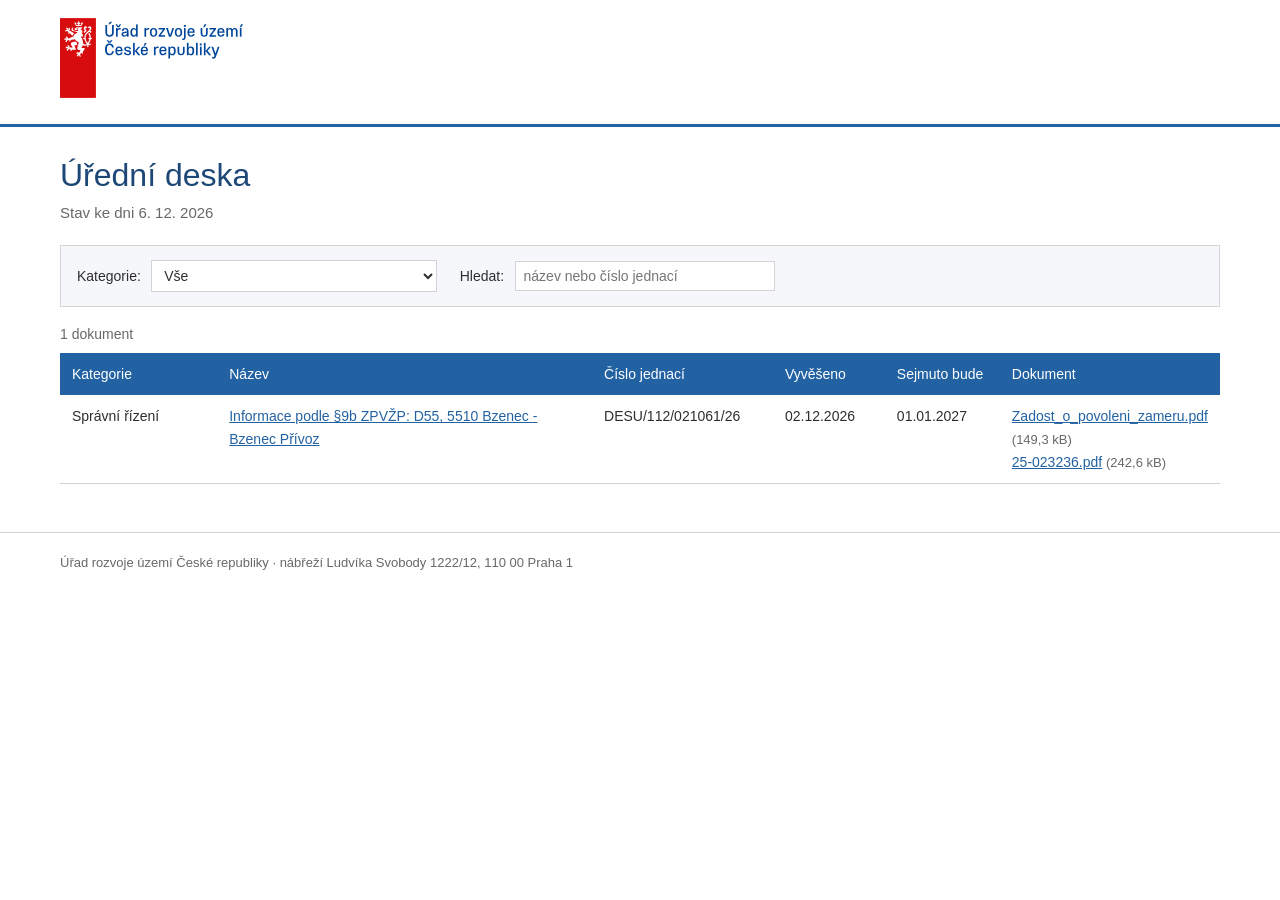
==== docs/index.html @ 86acbc99 "Přestavba na strukturu docs/ a doplnění administrace - web přesunut do docs/, aby GitHub Pages publi" ====
<!DOCTYPE html>
<html lang="cs-CZ">
<head>
<meta charset="utf-8">
<meta name="viewport" content="width=device-width, initial-scale=1">
<title>Úřední deska — Úřad rozvoje území České republiky</title>
<link rel="stylesheet" href="css/deska.css">
</head>
<body>

<header class="hlavicka">
  <div class="obsah">
    <a class="hlavicka__odkaz" href="https://www.uru.gov.cz/">
      <img class="hlavicka__logo" src="logo-uru.svg" width="183" height="80"
           alt="Úřad rozvoje území České republiky">
    </a>
  </div>
</header>

<main class="obsah">
  <h1>Úřední deska</h1>
  <p class="podtitulek" id="stav"></p>

  <div class="upozorneni" id="upozorneni" hidden></div>

  <div class="filtr">
    <label for="kategorie">Kategorie:</label>
    <select id="kategorie"><option value="">Vše</option></select>
    <label for="hledat">Hledat:</label>
    <input type="text" id="hledat" placeholder="název nebo číslo jednací">
  </div>

  <p class="pocet" id="pocet"></p>

  <table class="vypis">
    <caption>Dokumenty vyvěšené na úřední desce</caption>
    <thead>
      <tr>
        <th class="sl-kategorie" scope="col">Kategorie</th>
        <th class="sl-nazev" scope="col">Název</th>
        <th class="sl-znacka" scope="col">Číslo jednací</th>
        <th class="sl-datum" scope="col">Vyvěšeno</th>
        <th class="sl-datum" scope="col">Sejmuto bude</th>
        <th class="sl-dokument" scope="col">Dokument</th>
      </tr>
    </thead>
    <tbody id="vypis"></tbody>
  </table>
</main>

<footer class="paticka">
  <div class="obsah">
    Úřad rozvoje území České republiky · nábřeží Ludvíka Svobody 1222/12, 110 00 Praha 1
  </div>
</footer>

<script src="data.js"></script>
<script src="js/deska.js"></script>
<script>
(function () {
  var zaznamy = window.EDESKA || [];
  var telo = document.getElementById("vypis");
  var poleKat = document.getElementById("kategorie");
  var poleHledat = document.getElementById("hledat");

  document.getElementById("stav").textContent =
    "Stav ke dni " + Deska.dnesCesky();

  if (window.EDESKA_UPOZORNENI) {
    var u = document.getElementById("upozorneni");
    u.textContent = window.EDESKA_UPOZORNENI;
    u.hidden = false;
  }

  Deska.kategorie(zaznamy).forEach(function (k) {
    var o = document.createElement("option");
    o.value = k; o.textContent = k;
    poleKat.appendChild(o);
  });

  function radek(z) {
    var prilohy = z.prilohy.map(function (p) {
      return '<a href="prilohy/' + encodeURIComponent(p.soubor) + '">' +
             Deska.esc(p.nazev) + '</a>' +
             (p.velikost ? ' <span class="velikost">(' + Deska.esc(p.velikost) + ')</span>' : '');
    }).join("<br>") || '<span class="velikost">—</span>';

    return '<tr>' +
      '<td>' + Deska.esc(z.kategorie) + '</td>' +
      '<td><a href="detail.html?id=' + encodeURIComponent(z.id) + '">' + Deska.esc(z.nazev) + '</a>' +
        Deska.znackaPuvodu(z) + '</td>' +
      '<td>' + Deska.esc(z.znacka) + '</td>' +
      '<td>' + Deska.esc(z.od) + '</td>' +
      '<td>' + Deska.esc(z.do) + '</td>' +
      '<td>' + prilohy + '</td>' +
      '</tr>';
  }

  function vykresli() {
    var k = poleKat.value;
    var t = poleHledat.value.toLowerCase().trim();
    var v = Deska.vyveseneDnes(zaznamy).filter(function (z) {
      if (k && z.kategorie !== k) return false;
      if (t && (z.nazev + " " + z.znacka).toLowerCase().indexOf(t) === -1) return false;
      return true;
    });
    v.sort(Deska.poradi);
    telo.innerHTML = v.length
      ? v.map(radek).join("")
      : '<tr><td class="prazdno" colspan="6">Žádné dokumenty neodpovídají zadání.</td></tr>';
    document.getElementById("pocet").textContent =
      v.length === 1 ? "1 dokument" :
      (v.length >= 2 && v.length <= 4 ? v.length + " dokumenty" : v.length + " dokumentů");
  }

  poleKat.addEventListener("change", vykresli);
  poleHledat.addEventListener("input", vykresli);
  vykresli();
})();
</script>
</body>
</html>
---- docs/css/deska.css ----
/* =========================================================================
   Úřední deska ÚRÚ ČR — vizuální vrstva
   -------------------------------------------------------------------------
   Vzhled je soustředěn do tohoto souboru. Logika (data.js, index.html)
   na konkrétní barvy ani rozměry nesahá, takže po dodání návrhu desky
   od Cognita stačí přepsat proměnné níže, případně celý soubor.
   Barvy vycházejí z palety design systému gov.cz.
   ========================================================================= */

:root {
    --uru-modra:        #2362A2;
    --uru-modra-tmava:  #1C4776;
    --uru-modra-svetla: #E5EFF8;
    --uru-text:         #2E2E2E;
    --uru-text-slaby:   #686868;
    --uru-linka:        #D4D4D4;
    --uru-pozadi:       #FFFFFF;
    --uru-pozadi-radek: #F5F7FA;
    --uru-odkaz:        #2362A2;
    --uru-upozorneni-pozadi: #FEF3CD;
    --uru-upozorneni-ramecek: #FFC107;
    --uru-upozorneni-text:   #856404;
    --uru-sirka:        1200px;
    --uru-pismo: 'Roboto', -apple-system, BlinkMacSystemFont, 'Segoe UI', Arial, sans-serif;
}

* { box-sizing: border-box; }

body {
    margin: 0;
    font-family: var(--uru-pismo);
    font-size: 16px;
    line-height: 1.6;
    color: var(--uru-text);
    background: var(--uru-pozadi);
}

.obsah {
    max-width: var(--uru-sirka);
    margin: 0 auto;
    padding: 0 20px;
}

/* ---------- Hlavička ---------- */

/* Logo úřadu nese název i znak, hlavička proto zůstává bílá — na modrém
   podkladu by logo nefungovalo. Modrá linka dole odděluje hlavičku od obsahu. */
.hlavicka {
    background: #FFFFFF;
    padding: 18px 0;
    border-bottom: 3px solid var(--uru-modra);
}
.hlavicka__odkaz {
    display: inline-block;
    text-decoration: none;
}
.hlavicka__logo {
    display: block;
    width: 183px;
    height: 80px;
}
.hlavicka__odkaz:focus { outline: 2px solid var(--uru-modra); outline-offset: 4px; }

/* ---------- Nadpisy ---------- */

h1 {
    font-size: 32px;
    font-weight: 500;
    line-height: 1.25;
    color: var(--uru-modra-tmava);
    margin: 28px 0 6px;
}
h2 {
    font-size: 20px;
    font-weight: 500;
    color: var(--uru-modra-tmava);
    margin: 32px 0 10px;
}
.podtitulek {
    color: var(--uru-text-slaby);
    font-size: 15px;
    margin: 0 0 20px;
}

/* ---------- Upozornění ---------- */

.upozorneni {
    background: var(--uru-upozorneni-pozadi);
    border: 1px solid var(--uru-upozorneni-ramecek);
    color: var(--uru-upozorneni-text);
    padding: 12px 16px;
    margin: 0 0 24px;
    font-size: 14px;
}

/* ---------- Filtr ---------- */

.filtr {
    margin: 0 0 16px;
    padding: 14px 16px;
    background: var(--uru-pozadi-radek);
    border: 1px solid var(--uru-linka);
}
.filtr label {
    font-size: 14px;
    margin-right: 6px;
}
.filtr select,
.filtr input {
    font-family: inherit;
    font-size: 14px;
    padding: 6px 8px;
    border: 1px solid var(--uru-linka);
    background: #FFFFFF;
    color: var(--uru-text);
    margin-right: 18px;
}
.filtr input { min-width: 260px; }

/* ---------- Tabulka ---------- */

.pocet {
    font-size: 14px;
    color: var(--uru-text-slaby);
    margin: 0 0 8px;
}

table.vypis {
    width: 100%;
    border-collapse: collapse;
    font-size: 14px;
}
table.vypis caption {
    position: absolute;
    width: 1px; height: 1px;
    overflow: hidden; clip: rect(0 0 0 0);
    white-space: nowrap;
}
table.vypis th {
    text-align: left;
    font-weight: 500;
    color: #FFFFFF;
    background: var(--uru-modra);
    padding: 10px 12px;
    border: none;
}
table.vypis td {
    padding: 10px 12px;
    border-bottom: 1px solid var(--uru-linka);
    vertical-align: top;
}
table.vypis tbody tr:nth-child(even) td { background: var(--uru-pozadi-radek); }

.sl-kategorie { width: 15%; }
.sl-nazev     { width: 38%; }
.sl-znacka    { width: 16%; white-space: nowrap; }
.sl-datum     { width: 10%; white-space: nowrap; }
.sl-dokument  { width: 21%; }

a { color: var(--uru-odkaz); }
a:focus { outline: 2px solid var(--uru-modra); outline-offset: 1px; }

.puvod {
    display: inline-block;
    font-size: 11px;
    line-height: 1.4;
    padding: 1px 7px;
    border: 1px solid var(--uru-modra);
    color: var(--uru-modra-tmava);
    background: var(--uru-modra-svetla);
    border-radius: 2px;
    margin-left: 6px;
    vertical-align: 1px;
    white-space: nowrap;
}

.prazdno {
    padding: 28px 12px;
    text-align: center;
    color: var(--uru-text-slaby);
}

/* ---------- Detail ---------- */

.zpet { font-size: 14px; display: inline-block; margin: 20px 0 0; }

table.detail {
    width: 100%;
    max-width: 820px;
    border-collapse: collapse;
    font-size: 14px;
    margin-bottom: 8px;
}
table.detail th {
    text-align: left;
    font-weight: 500;
    width: 230px;
    padding: 8px 12px;
    background: var(--uru-pozadi-radek);
    border-bottom: 1px solid var(--uru-linka);
    color: var(--uru-text-slaby);
}
table.detail td {
    padding: 8px 12px;
    border-bottom: 1px solid var(--uru-linka);
}
ul.prilohy { margin: 0; padding-left: 20px; }
ul.prilohy li { margin-bottom: 4px; font-size: 14px; }
.velikost { color: var(--uru-text-slaby); font-size: 13px; }

/* ---------- Patička ---------- */

.paticka {
    margin-top: 48px;
    padding: 20px 0 32px;
    border-top: 1px solid var(--uru-linka);
    font-size: 13px;
    color: var(--uru-text-slaby);
}

/* ---------- Malé displeje a kiosek na výšku ---------- */

@media (max-width: 760px) {
    .hlavicka { padding: 12px 0; border-bottom-width: 2px; }
    .hlavicka__logo { width: 138px; height: 60px; }
    h1 { font-size: 24px; }
    table.vypis { font-size: 13px; }
    table.vypis th:nth-child(1),
    table.vypis td:nth-child(1) { display: none; }
    .filtr input { min-width: 0; width: 100%; margin-top: 8px; }
    table.detail th { width: 40%; }
}

@media print {
    .filtr, .zpet { display: none; }
    body { font-size: 11pt; }
}
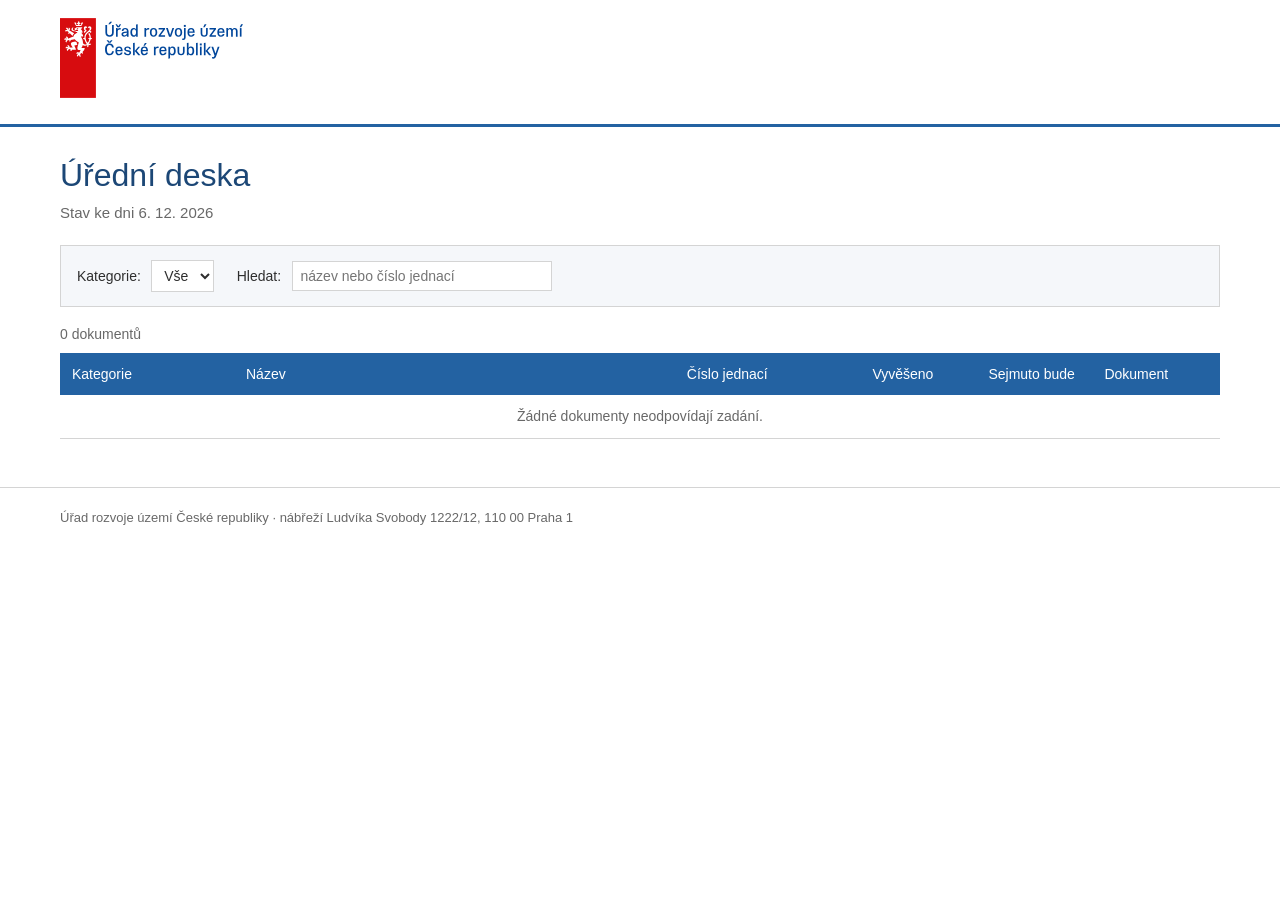
==== commit 42749292: "Přepínání podoby desky DESÚ → ÚRÚ v nastavený okamžik Deska jde nasadit předem: do okamžiku přechodu" ====
--- a/docs/index.html
+++ b/docs/index.html
@@ -5,10 +5,25 @@
 <meta name="viewport" content="width=device-width, initial-scale=1">
 <title>Úřední deska — Úřad rozvoje území České republiky</title>
 <link rel="stylesheet" href="css/deska.css">
+<script src="data.js"></script>
+<script src="js/deska.js"></script>
+<script>document.documentElement.setAttribute("data-urad", Deska.klicUradu());</script>
 </head>
 <body>
 
-<header class="hlavicka">
+<header class="hlavicka hlavicka--desu">
+  <div class="obsah">
+    <a class="hlavicka__odkaz" href="https://www.desu.gov.cz/">
+      <img class="hlavicka__znak" src="znak.svg" width="56" height="56" alt="Státní znak České republiky">
+      <span class="hlavicka__texty">
+        <span class="hlavicka__nazev">Dopravní a energetický stavební úřad</span>
+        <span class="hlavicka__podnazev">Úřední deska</span>
+      </span>
+    </a>
+  </div>
+</header>
+
+<header class="hlavicka hlavicka--uru">
   <div class="obsah">
     <a class="hlavicka__odkaz" href="https://www.uru.gov.cz/">
       <img class="hlavicka__logo" src="logo-uru.svg" width="183" height="80"
@@ -49,13 +64,9 @@
 </main>
 
 <footer class="paticka">
-  <div class="obsah">
-    Úřad rozvoje území České republiky · nábřeží Ludvíka Svobody 1222/12, 110 00 Praha 1
-  </div>
+  <div class="obsah" id="paticka"></div>
 </footer>
 
-<script src="data.js"></script>
-<script src="js/deska.js"></script>
 <script>
 (function () {
   var zaznamy = window.EDESKA || [];
@@ -113,9 +124,13 @@
       (v.length >= 2 && v.length <= 4 ? v.length + " dokumenty" : v.length + " dokumentů");
   }
 
+  document.getElementById("paticka").textContent = Deska.urad().adresa;
+  document.title = "Úřední deska — " + Deska.urad().nazev;
+
   poleKat.addEventListener("change", vykresli);
   poleHledat.addEventListener("input", vykresli);
   vykresli();
+  Deska.naplanujObnovu();
 })();
 </script>
 </body>
--- a/docs/css/deska.css
+++ b/docs/css/deska.css
@@ -43,13 +43,47 @@
 
 /* ---------- Hlavička ---------- */
 
-/* Logo úřadu nese název i znak, hlavička proto zůstává bílá — na modrém
-   podkladu by logo nefungovalo. Modrá linka dole odděluje hlavičku od obsahu. */
-.hlavicka {
+/* Deska má dvě podoby hlavičky. Do okamžiku přechodu vystupuje jako deska
+   DESÚ (modrý pruh se státním znakem), poté jako deska ÚRÚ ČR (bílý pruh
+   s logem). Přepíná atribut data-urad na <html>, který nastaví skript
+   v hlavičce dokumentu ještě před vykreslením stránky.
+   Bez JavaScriptu se nezobrazí ani jedna — stránka ho potřebuje tak jako tak. */
+.hlavicka { display: none; }
+[data-urad="desu"] .hlavicka--desu,
+[data-urad="uru"]  .hlavicka--uru { display: block; }
+
+/* Podoba ÚRÚ — logo nese název i znak, hlavička proto zůstává bílá;
+   na modrém podkladu by logo nefungovalo. */
+.hlavicka--uru {
     background: #FFFFFF;
     padding: 18px 0;
     border-bottom: 3px solid var(--uru-modra);
 }
+
+/* Podoba DESÚ — státní znak je bílý, potřebuje tmavý podklad. */
+.hlavicka--desu {
+    background: var(--uru-modra);
+    padding: 16px 0;
+}
+.hlavicka--desu .hlavicka__odkaz { color: #FFFFFF; }
+.hlavicka__znak {
+    width: 56px;
+    height: 56px;
+    display: inline-block;
+    vertical-align: middle;
+    margin-right: 18px;
+}
+.hlavicka__texty { display: inline-block; vertical-align: middle; }
+.hlavicka__nazev {
+    display: block;
+    font-size: 19px;
+    font-weight: 500;
+    line-height: 1.25;
+    color: #FFFFFF;
+}
+.hlavicka__podnazev { display: block; font-size: 14px; color: #D6E4F2; }
+.hlavicka--desu .hlavicka__odkaz:hover .hlavicka__nazev { text-decoration: underline; }
+.hlavicka--desu .hlavicka__odkaz:focus { outline: 2px solid #FFFFFF; outline-offset: 3px; }
 .hlavicka__odkaz {
     display: inline-block;
     text-decoration: none;
@@ -221,8 +255,12 @@
 /* ---------- Malé displeje a kiosek na výšku ---------- */
 
 @media (max-width: 760px) {
-    .hlavicka { padding: 12px 0; border-bottom-width: 2px; }
+    .hlavicka--uru { padding: 12px 0; border-bottom-width: 2px; }
+    .hlavicka--desu { padding: 10px 0; }
     .hlavicka__logo { width: 138px; height: 60px; }
+    .hlavicka__znak { width: 42px; height: 42px; margin-right: 12px; }
+    .hlavicka__nazev { font-size: 16px; }
+    .hlavicka__podnazev { font-size: 12px; }
     h1 { font-size: 24px; }
     table.vypis { font-size: 13px; }
     table.vypis th:nth-child(1),
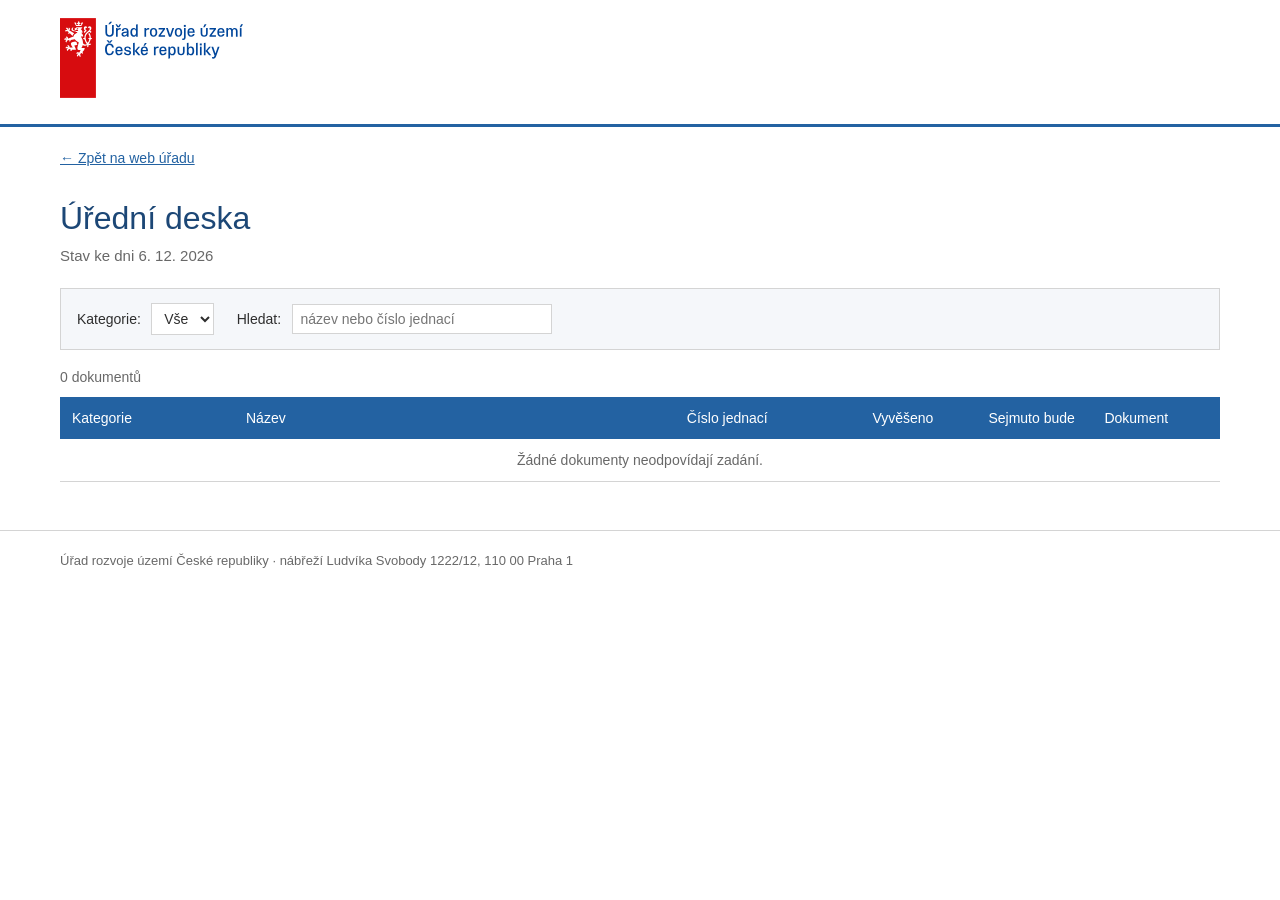
==== commit 1517c13d: "Odkaz zpět na web úřadu přímo na úřední desce Deska se nově otevírá jako samostatná stránka, ne v rá" ====
--- a/docs/index.html
+++ b/docs/index.html
@@ -33,6 +33,7 @@
 </header>
 
 <main class="obsah">
+  <a class="zpet" id="zpet" href="https://www.uru.gov.cz/">← Zpět na web úřadu</a>
   <h1>Úřední deska</h1>
   <p class="podtitulek" id="stav"></p>
 
@@ -124,13 +125,26 @@
       (v.length >= 2 && v.length <= 4 ? v.length + " dokumenty" : v.length + " dokumentů");
   }
 
-  document.getElementById("paticka").textContent = Deska.urad().adresa;
-  document.title = "Úřední deska — " + Deska.urad().nazev;
+  function obnovHlavicku() {
+    document.getElementById("paticka").textContent = Deska.urad().adresa;
+    document.getElementById("zpet").href = Deska.urad().odkaz;
+    document.title = "Úřední deska — " + Deska.urad().nazev;
+    document.getElementById("stav").textContent = "Stav ke dni " + Deska.dnesCesky();
+    var vybrano = poleKat.value;
+    poleKat.innerHTML = '<option value="">Vše</option>';
+    Deska.kategorie(zaznamy).forEach(function (k) {
+      var o = document.createElement("option");
+      o.value = k; o.textContent = k;
+      if (k === vybrano) o.selected = true;
+      poleKat.appendChild(o);
+    });
+  }
+  obnovHlavicku();
 
   poleKat.addEventListener("change", vykresli);
   poleHledat.addEventListener("input", vykresli);
   vykresli();
-  Deska.naplanujObnovu();
+  Deska.hlidejCas(function () { obnovHlavicku(); vykresli(); });
 })();
 </script>
 </body>
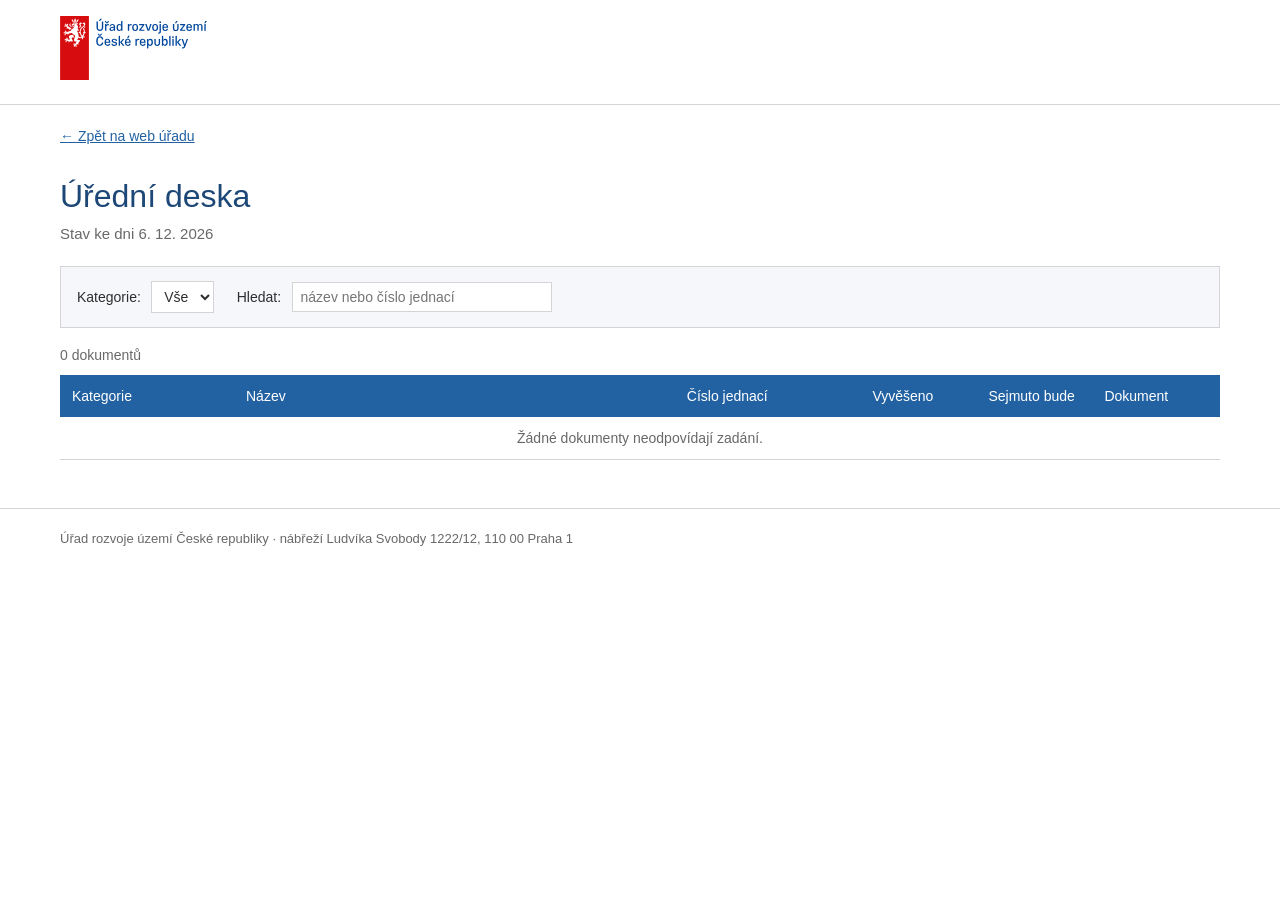
==== commit ae77e8e8: "Srovnání hlavičky s webem ÚRÚ Logo bylo o pětinu větší než na webu. Rozměry změřené na hlavičce webu" ====
--- a/docs/index.html
+++ b/docs/index.html
@@ -26,7 +26,7 @@
 <header class="hlavicka hlavicka--uru">
   <div class="obsah">
     <a class="hlavicka__odkaz" href="https://www.uru.gov.cz/">
-      <img class="hlavicka__logo" src="logo-uru.svg" width="183" height="80"
+      <img class="hlavicka__logo" src="logo-uru.svg" width="147" height="64"
            alt="Úřad rozvoje území České republiky">
     </a>
   </div>
--- a/docs/css/deska.css
+++ b/docs/css/deska.css
@@ -54,10 +54,12 @@
 
 /* Podoba ÚRÚ — logo nese název i znak, hlavička proto zůstává bílá;
    na modrém podkladu by logo nefungovalo. */
+/* Rozměry převzaty z hlavičky webu ÚRÚ: logo 147 × 64, odsazení 16 px,
+   celková výška pruhu 97 px. */
 .hlavicka--uru {
     background: #FFFFFF;
-    padding: 18px 0;
-    border-bottom: 3px solid var(--uru-modra);
+    padding: 16px 0;
+    border-bottom: 1px solid var(--uru-linka);
 }
 
 /* Podoba DESÚ — státní znak je bílý, potřebuje tmavý podklad. */
@@ -90,8 +92,8 @@
 }
 .hlavicka__logo {
     display: block;
-    width: 183px;
-    height: 80px;
+    width: 147px;
+    height: 64px;
 }
 .hlavicka__odkaz:focus { outline: 2px solid var(--uru-modra); outline-offset: 4px; }
 
@@ -255,9 +257,9 @@
 /* ---------- Malé displeje a kiosek na výšku ---------- */
 
 @media (max-width: 760px) {
-    .hlavicka--uru { padding: 12px 0; border-bottom-width: 2px; }
+    .hlavicka--uru { padding: 12px 0; }
     .hlavicka--desu { padding: 10px 0; }
-    .hlavicka__logo { width: 138px; height: 60px; }
+    .hlavicka__logo { width: 110px; height: 48px; }
     .hlavicka__znak { width: 42px; height: 42px; margin-right: 12px; }
     .hlavicka__nazev { font-size: 16px; }
     .hlavicka__podnazev { font-size: 12px; }
